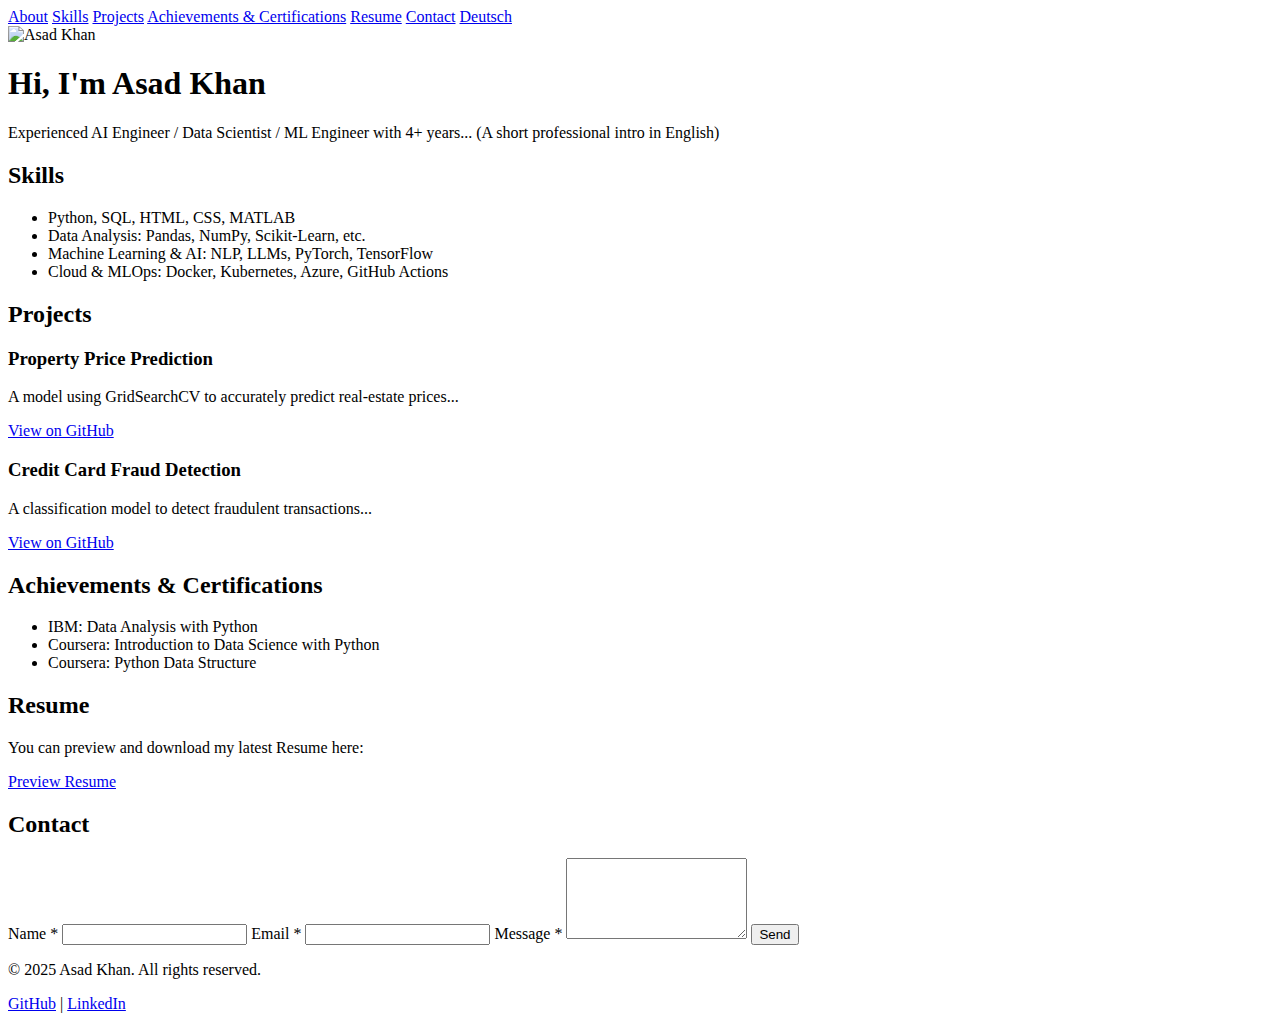
==== index.html @ a213329d "Create index.html" ====
<!DOCTYPE html>
<html lang="en">
<head>
  <meta charset="UTF-8" />
  <meta name="viewport" content="width=device-width, initial-scale=1.0"/>
  <title>Asad Khan - Portfolio</title>
  <link rel="stylesheet" href="assets/css/styles.css" />
</head>
<body>

  <!-- HEADER / NAVBAR -->
  <header>
    <nav>
      <a href="#about">About</a>
      <a href="#skills">Skills</a>
      <a href="#projects">Projects</a>
      <a href="#achievements">Achievements & Certifications</a>
      <a href="#resume">Resume</a>
      <a href="#contact">Contact</a>

      <!-- Link to German version -->
      <a href="de/index.html" class="lang-switch">Deutsch</a>
    </nav>
  </header>

  <!-- HERO / INTRO SECTION -->
  <section id="about" class="section">
    <div class="content">
      <img class="profile-img" src="assets/images/profile.jpg" alt="Asad Khan"/>
      <h1>Hi, I'm Asad Khan</h1>
      <p>
        Experienced AI Engineer / Data Scientist / ML Engineer with 4+ years...
        (A short professional intro in English)
      </p>
    </div>
  </section>

  <!-- SKILLS SECTION -->
  <section id="skills" class="section">
    <h2>Skills</h2>
    <ul>
      <li>Python, SQL, HTML, CSS, MATLAB</li>
      <li>Data Analysis: Pandas, NumPy, Scikit-Learn, etc.</li>
      <li>Machine Learning & AI: NLP, LLMs, PyTorch, TensorFlow</li>
      <li>Cloud & MLOps: Docker, Kubernetes, Azure, GitHub Actions</li>
      <!-- ... -->
    </ul>
  </section>

  <!-- PROJECTS SECTION -->
  <section id="projects" class="section">
    <h2>Projects</h2>
    <!-- Example project 1 -->
    <div class="project-card">
      <h3>Property Price Prediction</h3>
      <p>
        A model using GridSearchCV to accurately predict real-estate prices...
      </p>
      <a href="https://github.com/asadkhan5456/Property-Price-Prediction-Model" target="_blank">
        View on GitHub
      </a>
    </div>

    <!-- Example project 2 -->
    <div class="project-card">
      <h3>Credit Card Fraud Detection</h3>
      <p>
        A classification model to detect fraudulent transactions...
      </p>
      <a href="https://github.com/asadkhan5456/Credit-Card-Fraud-Detection" target="_blank">
        View on GitHub
      </a>
    </div>

    <!-- Add more projects similarly -->
  </section>

  <!-- ACHIEVEMENTS & CERTIFICATIONS SECTION -->
  <section id="achievements" class="section">
    <h2>Achievements & Certifications</h2>
    <ul>
      <li>IBM: Data Analysis with Python</li>
      <li>Coursera: Introduction to Data Science with Python</li>
      <li>Coursera: Python Data Structure</li>
      <!-- Possibly link your PDF certificates as previews or icons -->
    </ul>
  </section>

  <!-- RESUME SECTION -->
  <section id="resume" class="section">
    <h2>Resume</h2>
    <p>You can preview and download my latest Resume here:</p>
    <a href="assets/pdf/Asad_Resume_EN.pdf" target="_blank">Preview Resume</a>
  </section>

  <!-- CONTACT SECTION -->
  <section id="contact" class="section">
    <h2>Contact</h2>
    <form action="https://formspree.io/f/your-formspree-id" method="POST">
      <label for="name">Name *</label>
      <input type="text" id="name" name="name" required />

      <label for="email">Email *</label>
      <input type="email" id="email" name="email" required />

      <label for="message">Message *</label>
      <textarea id="message" name="message" rows="5" required></textarea>

      <button type="submit">Send</button>
    </form>
  </section>

  <!-- FOOTER -->
  <footer>
    <p>&copy; 2025 Asad Khan. All rights reserved.</p>
    <div class="social-links">
      <a href="https://github.com/asadkhan5456" target="_blank">GitHub</a> |
      <a href="https://www.linkedin.com/in/ak54/" target="_blank">LinkedIn</a>
    </div>
  </footer>

</body>
</html>
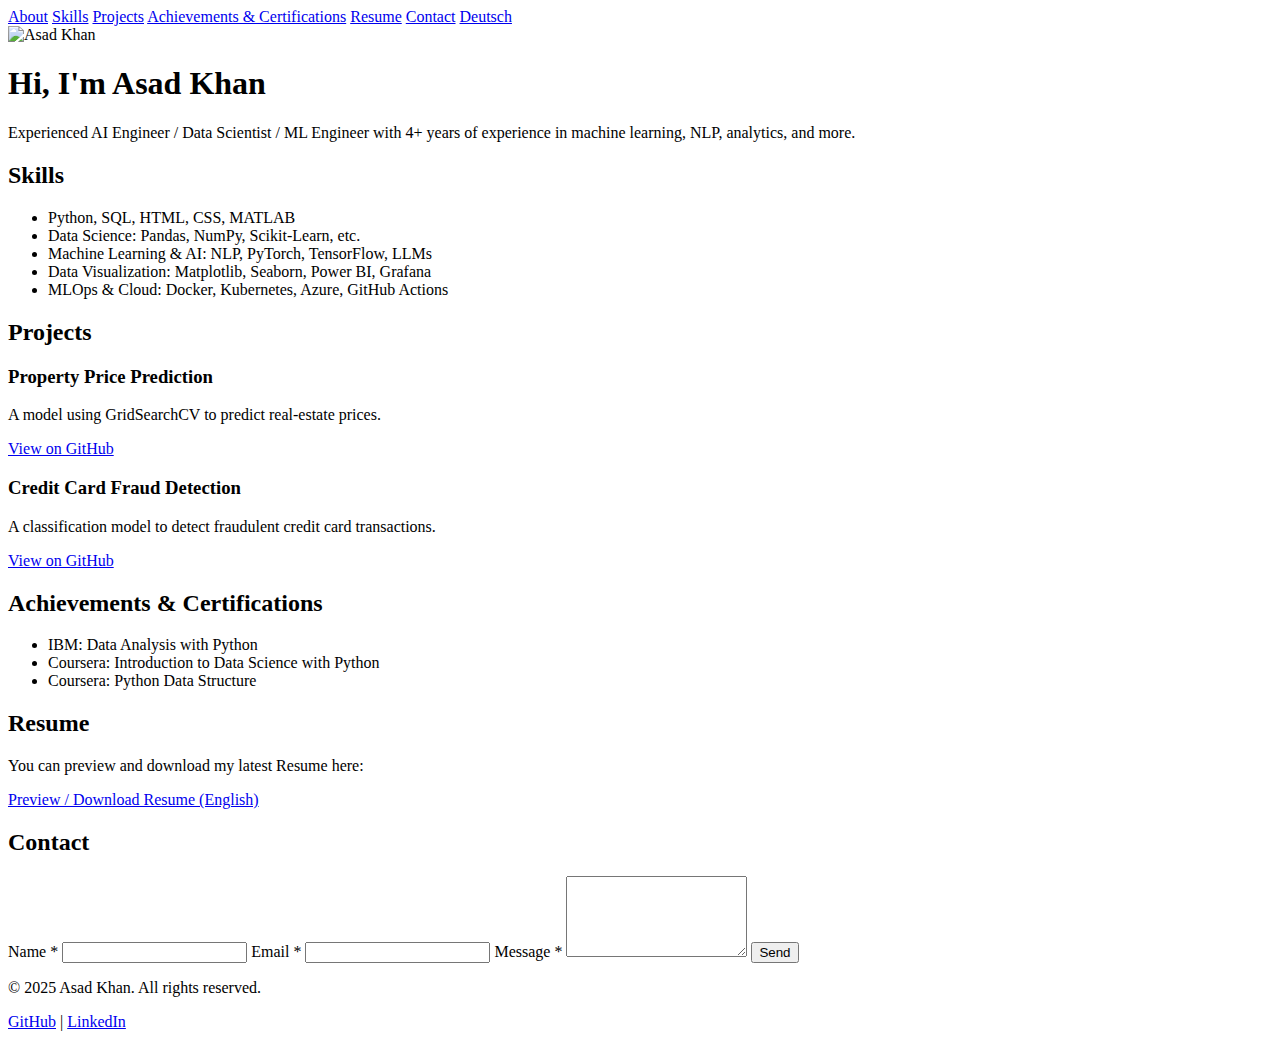
==== commit f901cdb7: "Update index.html" ====
--- a/index.html
+++ b/index.html
@@ -17,20 +17,19 @@
       <a href="#achievements">Achievements & Certifications</a>
       <a href="#resume">Resume</a>
       <a href="#contact">Contact</a>
-
       <!-- Link to German version -->
       <a href="de/index.html" class="lang-switch">Deutsch</a>
     </nav>
   </header>
 
-  <!-- HERO / INTRO SECTION -->
+  <!-- ABOUT SECTION -->
   <section id="about" class="section">
     <div class="content">
       <img class="profile-img" src="assets/images/profile.jpg" alt="Asad Khan"/>
       <h1>Hi, I'm Asad Khan</h1>
       <p>
-        Experienced AI Engineer / Data Scientist / ML Engineer with 4+ years...
-        (A short professional intro in English)
+        Experienced AI Engineer / Data Scientist / ML Engineer with 4+ years of experience in
+        machine learning, NLP, analytics, and more.
       </p>
     </div>
   </section>
@@ -40,39 +39,35 @@
     <h2>Skills</h2>
     <ul>
       <li>Python, SQL, HTML, CSS, MATLAB</li>
-      <li>Data Analysis: Pandas, NumPy, Scikit-Learn, etc.</li>
-      <li>Machine Learning & AI: NLP, LLMs, PyTorch, TensorFlow</li>
-      <li>Cloud & MLOps: Docker, Kubernetes, Azure, GitHub Actions</li>
-      <!-- ... -->
+      <li>Data Science: Pandas, NumPy, Scikit-Learn, etc.</li>
+      <li>Machine Learning & AI: NLP, PyTorch, TensorFlow, LLMs</li>
+      <li>Data Visualization: Matplotlib, Seaborn, Power BI, Grafana</li>
+      <li>MLOps & Cloud: Docker, Kubernetes, Azure, GitHub Actions</li>
     </ul>
   </section>
 
   <!-- PROJECTS SECTION -->
   <section id="projects" class="section">
     <h2>Projects</h2>
-    <!-- Example project 1 -->
+
     <div class="project-card">
       <h3>Property Price Prediction</h3>
-      <p>
-        A model using GridSearchCV to accurately predict real-estate prices...
-      </p>
+      <p>A model using GridSearchCV to predict real-estate prices.</p>
       <a href="https://github.com/asadkhan5456/Property-Price-Prediction-Model" target="_blank">
         View on GitHub
       </a>
     </div>
 
-    <!-- Example project 2 -->
     <div class="project-card">
       <h3>Credit Card Fraud Detection</h3>
-      <p>
-        A classification model to detect fraudulent transactions...
-      </p>
+      <p>A classification model to detect fraudulent credit card transactions.</p>
       <a href="https://github.com/asadkhan5456/Credit-Card-Fraud-Detection" target="_blank">
         View on GitHub
       </a>
     </div>
+    
+    <!-- Add more projects similarly -->
 
-    <!-- Add more projects similarly -->
   </section>
 
   <!-- ACHIEVEMENTS & CERTIFICATIONS SECTION -->
@@ -82,7 +77,7 @@
       <li>IBM: Data Analysis with Python</li>
       <li>Coursera: Introduction to Data Science with Python</li>
       <li>Coursera: Python Data Structure</li>
-      <!-- Possibly link your PDF certificates as previews or icons -->
+      <!-- If you want to show PDF previews, link them here with an <a> or a button -->
     </ul>
   </section>
 
@@ -90,21 +85,25 @@
   <section id="resume" class="section">
     <h2>Resume</h2>
     <p>You can preview and download my latest Resume here:</p>
-    <a href="assets/pdf/Asad_Resume_EN.pdf" target="_blank">Preview Resume</a>
+    <a href="assets/pdf/Asad_Resume_EN.pdf" target="_blank">Preview / Download Resume (English)</a>
   </section>
 
   <!-- CONTACT SECTION -->
   <section id="contact" class="section">
     <h2>Contact</h2>
-    <form action="https://formspree.io/f/your-formspree-id" method="POST">
+    <!-- Replace the action URL with your actual Formspree endpoint -->
+    <form action="https://formspree.io/f/xwplrvye" method="POST">
       <label for="name">Name *</label>
       <input type="text" id="name" name="name" required />
 
       <label for="email">Email *</label>
-      <input type="email" id="email" name="email" required />
+      <input type="email" id="email" name="_replyto" required />
 
       <label for="message">Message *</label>
       <textarea id="message" name="message" rows="5" required></textarea>
+
+      <!-- Optional hidden input to specify language or other metadata -->
+      <!-- <input type="hidden" name="_language" value="en" /> -->
 
       <button type="submit">Send</button>
     </form>
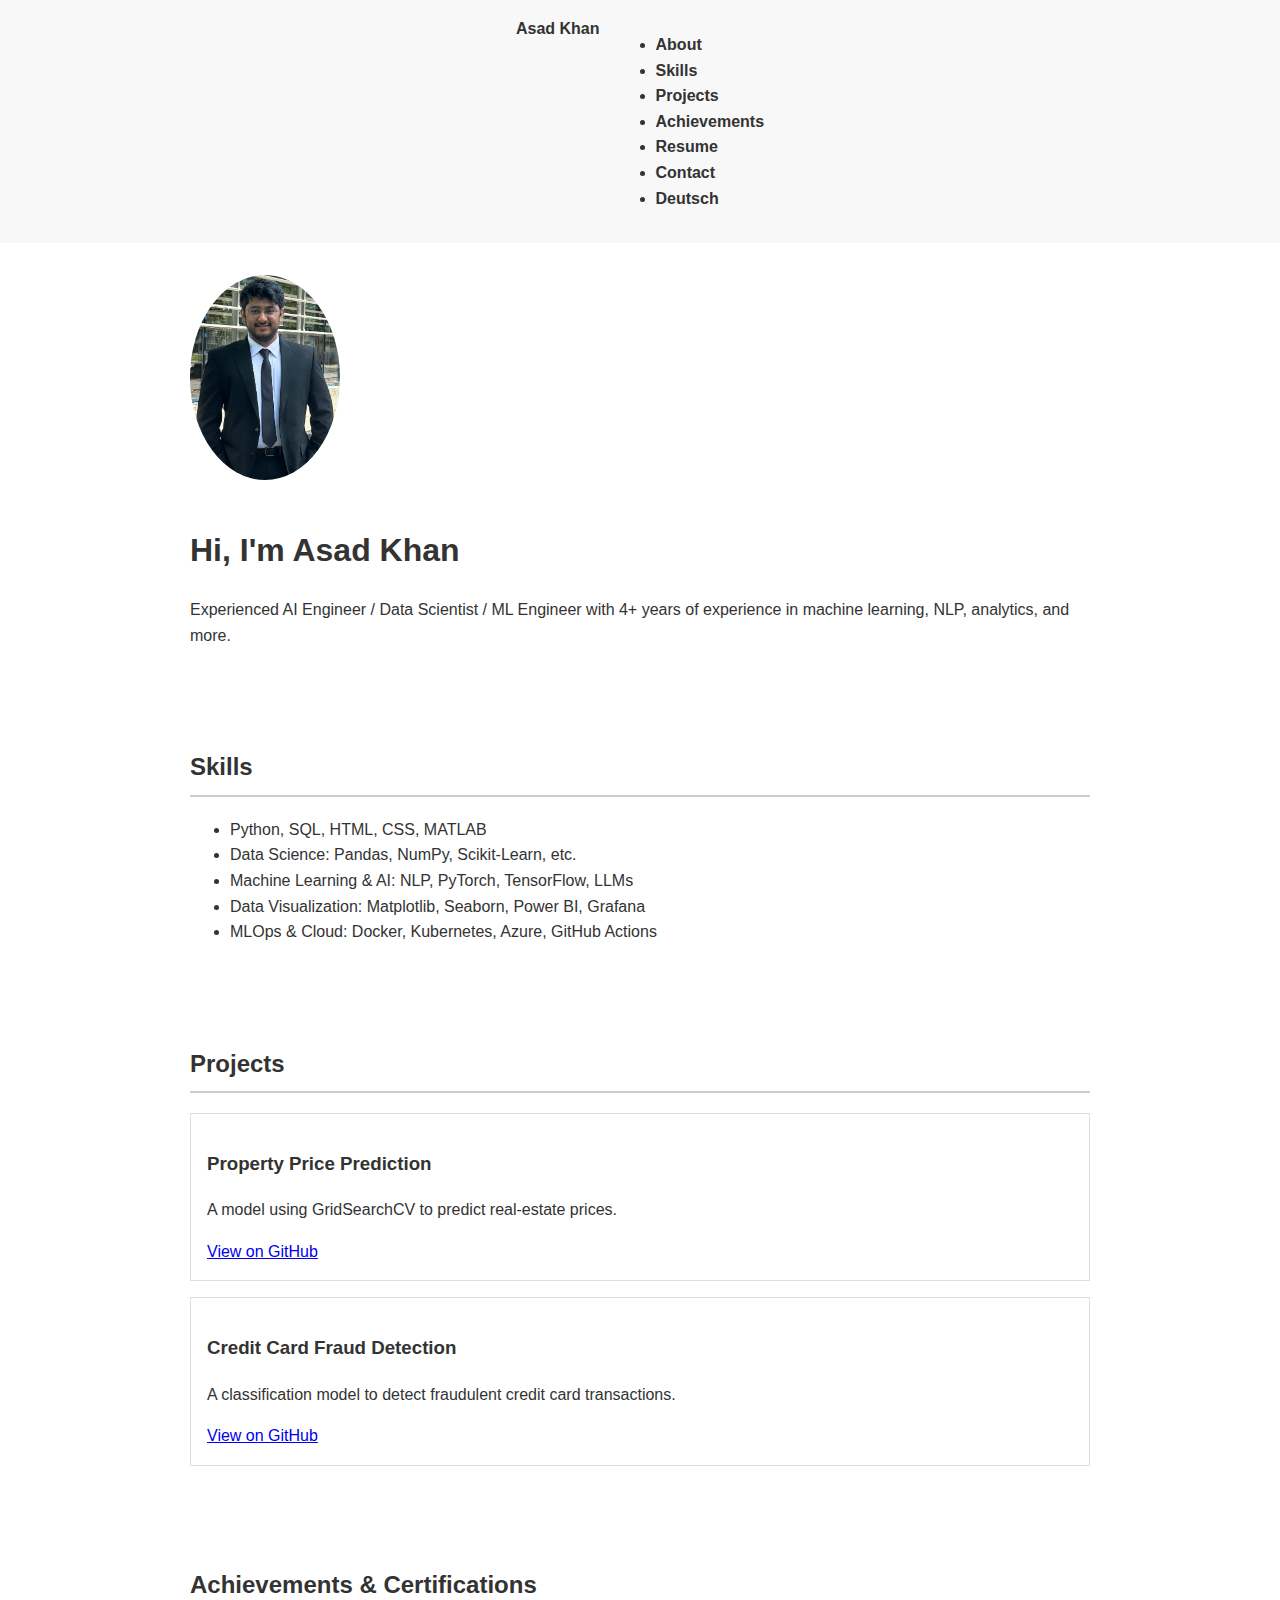
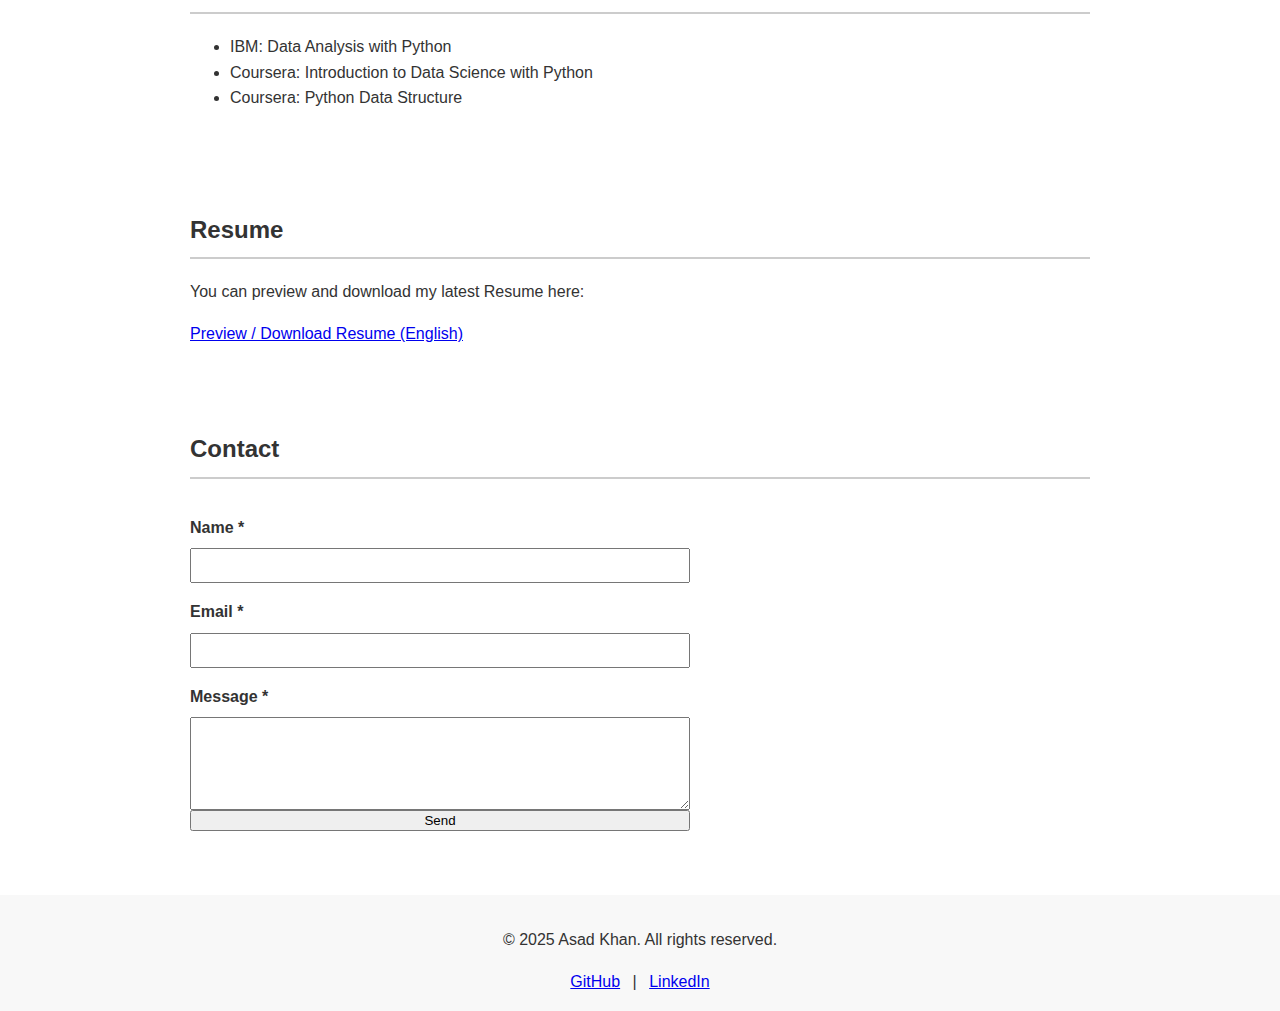
==== commit f5b486be: "Update index.html" ====
--- a/index.html
+++ b/index.html
@@ -9,18 +9,23 @@
 <body>
 
   <!-- HEADER / NAVBAR -->
-  <header>
-    <nav>
-      <a href="#about">About</a>
-      <a href="#skills">Skills</a>
-      <a href="#projects">Projects</a>
-      <a href="#achievements">Achievements & Certifications</a>
-      <a href="#resume">Resume</a>
-      <a href="#contact">Contact</a>
-      <!-- Link to German version -->
-      <a href="de/index.html" class="lang-switch">Deutsch</a>
-    </nav>
-  </header>
+<!-- Updated Header with Sticky & Minimal Style -->
+<header id="header">
+  <nav class="navbar">
+    <div class="logo">
+      <a href="index.html">Asad Khan</a>
+    </div>
+    <ul class="nav-links">
+      <li><a href="#about">About</a></li>
+      <li><a href="#skills">Skills</a></li>
+      <li><a href="#projects">Projects</a></li>
+      <li><a href="#achievements">Achievements</a></li>
+      <li><a href="#resume">Resume</a></li>
+      <li><a href="#contact">Contact</a></li>
+      <li><a href="de/index.html" class="lang-switch">Deutsch</a></li>
+    </ul>
+  </nav>
+</header>
 
   <!-- ABOUT SECTION -->
   <section id="about" class="section">
@@ -117,6 +122,18 @@
       <a href="https://www.linkedin.com/in/ak54/" target="_blank">LinkedIn</a>
     </div>
   </footer>
+<!-- Place before closing body tag -->
+<script>
+  // Example: Change header background on scroll
+  window.addEventListener('scroll', function() {
+    const header = document.getElementById('header');
+    if(window.scrollY > 50) {
+      header.style.background = "rgba(255, 255, 255, 0.95)";
+    } else {
+      header.style.background = "rgba(255, 255, 255, 0.9)";
+    }
+  });
+</script>
 
 </body>
 </html>
--- a/assets/css/styles.css
+++ b/assets/css/styles.css
@@ -0,0 +1,74 @@
+body {
+  margin: 0;
+  font-family: Arial, sans-serif;
+  line-height: 1.6;
+  background-color: #ffffff;
+  color: #333;
+}
+
+header {
+  background: #f8f8f8;
+  padding: 1rem;
+}
+
+header nav {
+  display: flex;
+  justify-content: center;
+  gap: 1rem;
+}
+
+header nav a {
+  text-decoration: none;
+  color: #333;
+  font-weight: bold;
+}
+
+.section {
+  padding: 2rem;
+  max-width: 900px;
+  margin: 0 auto;
+}
+
+.section h2 {
+  border-bottom: 2px solid #ccc;
+  padding-bottom: 0.5rem;
+}
+
+.profile-img {
+  width: 150px;
+  border-radius: 50%;
+  margin-bottom: 1rem;
+}
+
+.project-card {
+  border: 1px solid #ddd;
+  padding: 1rem;
+  margin: 1rem 0;
+}
+
+form {
+  max-width: 500px;
+  display: flex;
+  flex-direction: column;
+}
+
+form label {
+  margin-top: 1rem;
+  font-weight: bold;
+}
+
+form input, form textarea {
+  padding: 0.5rem;
+  margin-top: 0.5rem;
+}
+
+footer {
+  background: #f8f8f8;
+  text-align: center;
+  padding: 1rem;
+  margin-top: 2rem;
+}
+
+footer .social-links a {
+  margin: 0 0.5rem;
+}
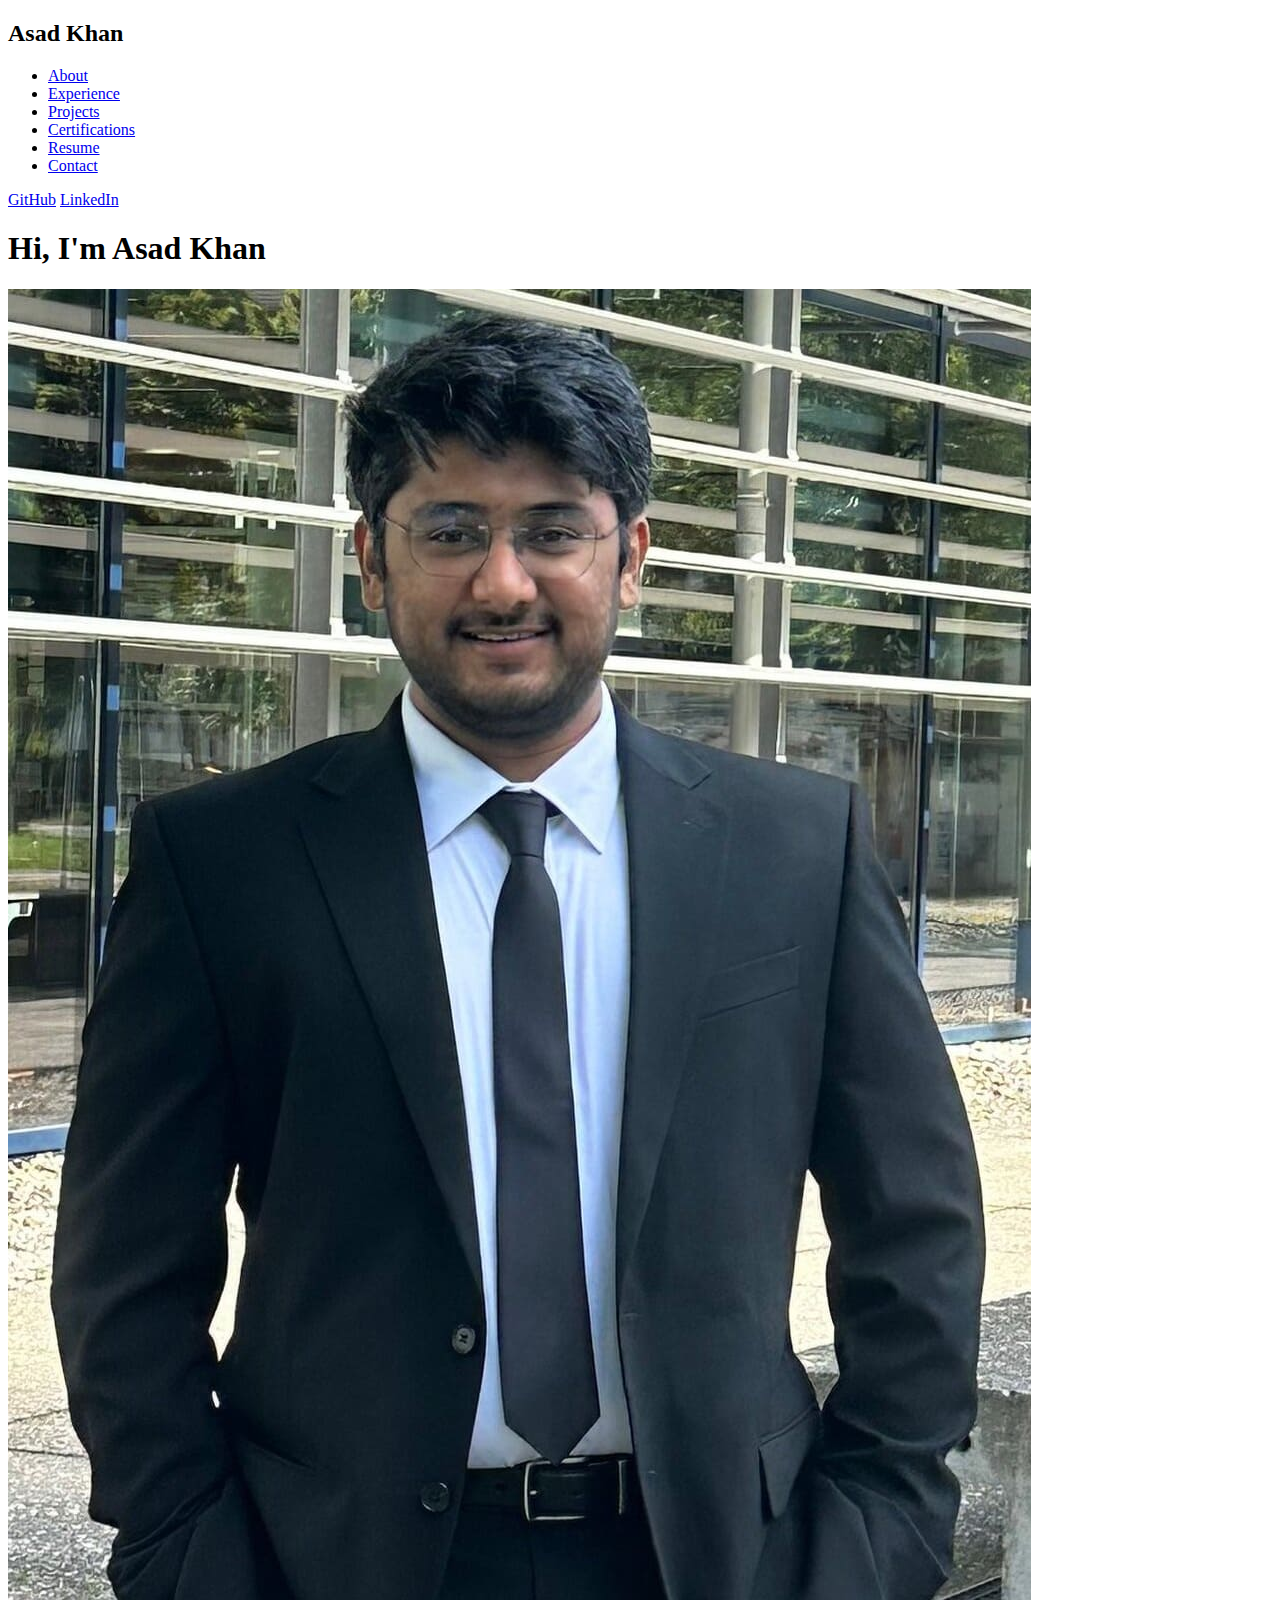
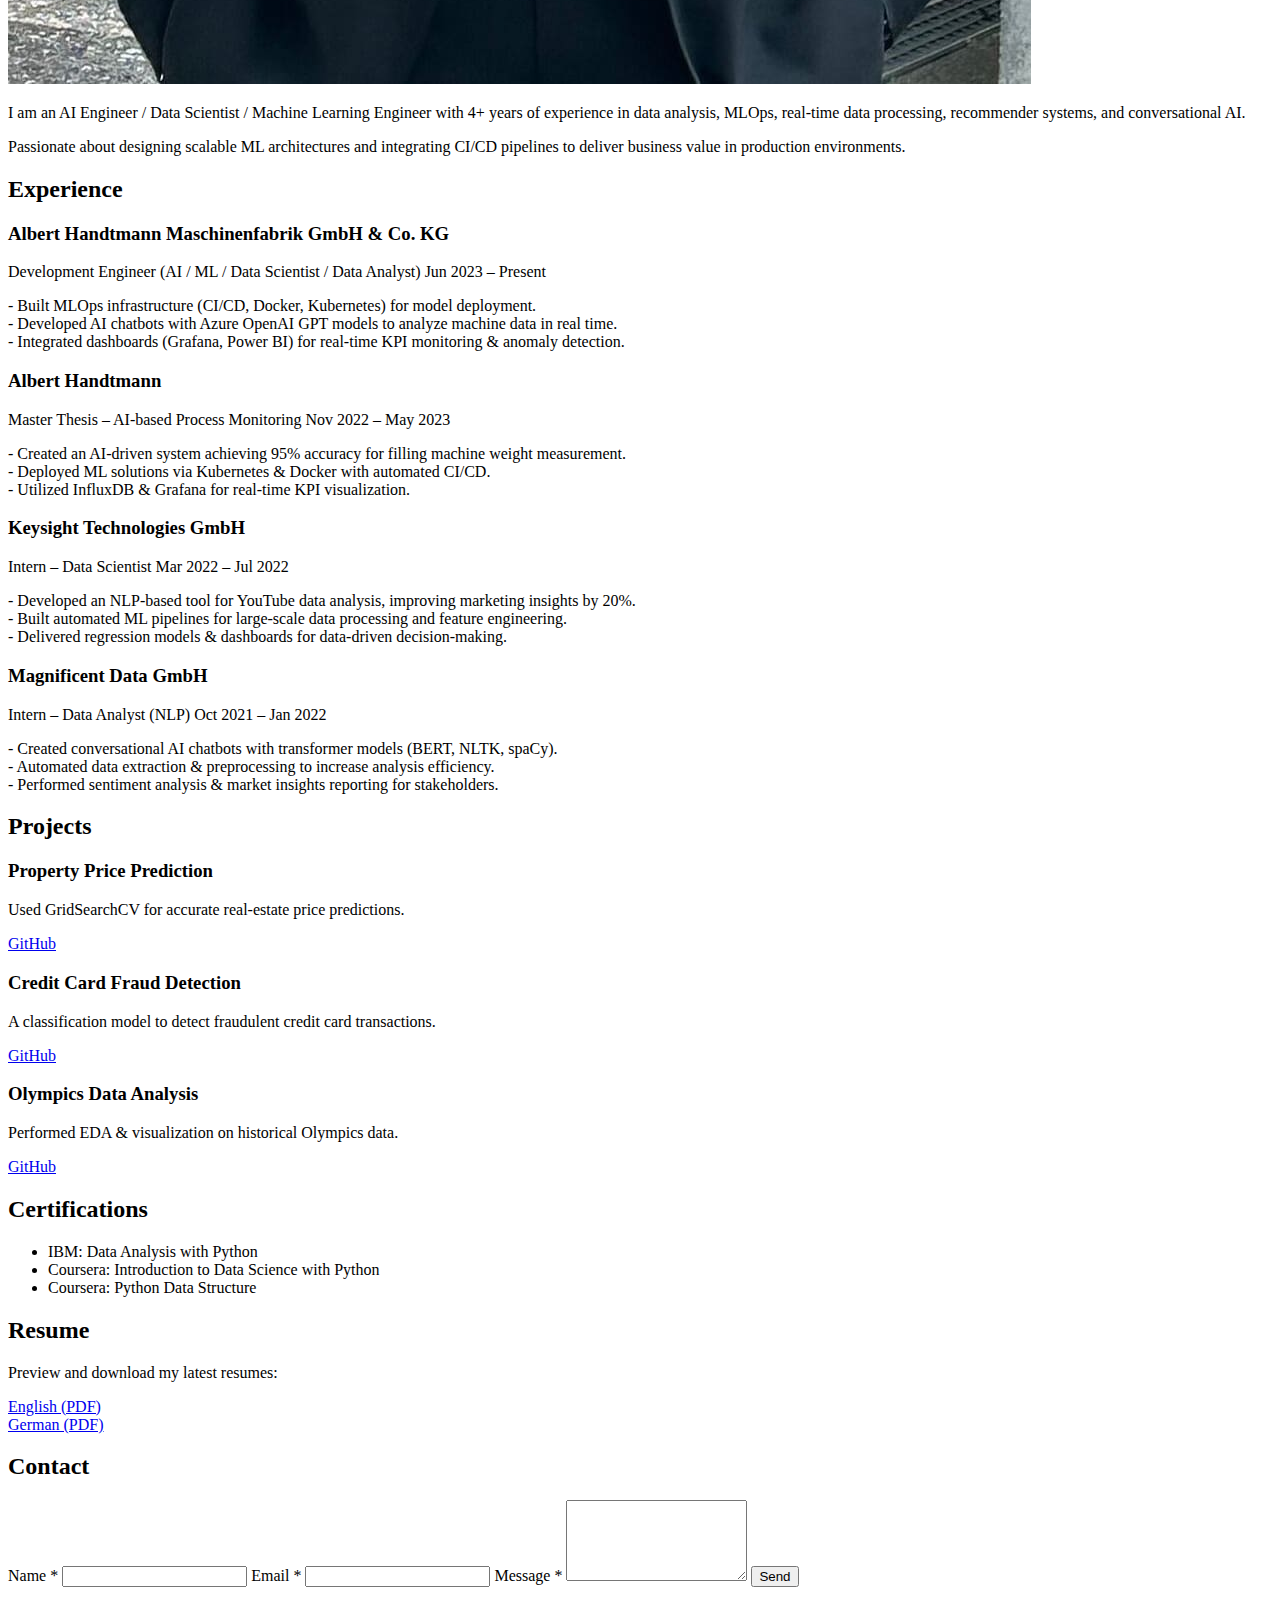
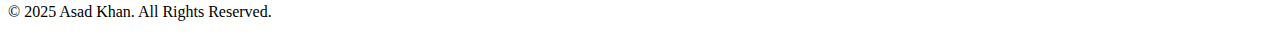
==== commit 8d16492d: "Update index.html" ====
--- a/index.html
+++ b/index.html
@@ -4,136 +4,166 @@
   <meta charset="UTF-8" />
   <meta name="viewport" content="width=device-width, initial-scale=1.0"/>
   <title>Asad Khan - Portfolio</title>
-  <link rel="stylesheet" href="assets/css/styles.css" />
+  <!-- Link to your external CSS -->
+  <link rel="stylesheet" href="assets/css/style.css" />
 </head>
 <body>
 
-  <!-- HEADER / NAVBAR -->
-<!-- Updated Header with Sticky & Minimal Style -->
-<header id="header">
-  <nav class="navbar">
+  <!-- LEFT SIDEBAR NAV -->
+  <nav class="sidebar">
     <div class="logo">
-      <a href="index.html">Asad Khan</a>
+      <!-- Your Name or Logo -->
+      <h2>Asad Khan</h2>
     </div>
     <ul class="nav-links">
       <li><a href="#about">About</a></li>
-      <li><a href="#skills">Skills</a></li>
+      <li><a href="#experience">Experience</a></li>
       <li><a href="#projects">Projects</a></li>
-      <li><a href="#achievements">Achievements</a></li>
+      <li><a href="#achievements">Certifications</a></li>
       <li><a href="#resume">Resume</a></li>
       <li><a href="#contact">Contact</a></li>
-      <li><a href="de/index.html" class="lang-switch">Deutsch</a></li>
+      <!-- Language Switch (if you have a German version) -->
+      <!-- <li><a href="de/index.html">Deutsch</a></li> -->
     </ul>
-  </nav>
-</header>
-
-  <!-- ABOUT SECTION -->
-  <section id="about" class="section">
-    <div class="content">
-      <img class="profile-img" src="assets/images/profile.jpg" alt="Asad Khan"/>
-      <h1>Hi, I'm Asad Khan</h1>
-      <p>
-        Experienced AI Engineer / Data Scientist / ML Engineer with 4+ years of experience in
-        machine learning, NLP, analytics, and more.
-      </p>
-    </div>
-  </section>
-
-  <!-- SKILLS SECTION -->
-  <section id="skills" class="section">
-    <h2>Skills</h2>
-    <ul>
-      <li>Python, SQL, HTML, CSS, MATLAB</li>
-      <li>Data Science: Pandas, NumPy, Scikit-Learn, etc.</li>
-      <li>Machine Learning & AI: NLP, PyTorch, TensorFlow, LLMs</li>
-      <li>Data Visualization: Matplotlib, Seaborn, Power BI, Grafana</li>
-      <li>MLOps & Cloud: Docker, Kubernetes, Azure, GitHub Actions</li>
-    </ul>
-  </section>
-
-  <!-- PROJECTS SECTION -->
-  <section id="projects" class="section">
-    <h2>Projects</h2>
-
-    <div class="project-card">
-      <h3>Property Price Prediction</h3>
-      <p>A model using GridSearchCV to predict real-estate prices.</p>
-      <a href="https://github.com/asadkhan5456/Property-Price-Prediction-Model" target="_blank">
-        View on GitHub
-      </a>
-    </div>
-
-    <div class="project-card">
-      <h3>Credit Card Fraud Detection</h3>
-      <p>A classification model to detect fraudulent credit card transactions.</p>
-      <a href="https://github.com/asadkhan5456/Credit-Card-Fraud-Detection" target="_blank">
-        View on GitHub
-      </a>
-    </div>
-    
-    <!-- Add more projects similarly -->
-
-  </section>
-
-  <!-- ACHIEVEMENTS & CERTIFICATIONS SECTION -->
-  <section id="achievements" class="section">
-    <h2>Achievements & Certifications</h2>
-    <ul>
-      <li>IBM: Data Analysis with Python</li>
-      <li>Coursera: Introduction to Data Science with Python</li>
-      <li>Coursera: Python Data Structure</li>
-      <!-- If you want to show PDF previews, link them here with an <a> or a button -->
-    </ul>
-  </section>
-
-  <!-- RESUME SECTION -->
-  <section id="resume" class="section">
-    <h2>Resume</h2>
-    <p>You can preview and download my latest Resume here:</p>
-    <a href="assets/pdf/Asad_Resume_EN.pdf" target="_blank">Preview / Download Resume (English)</a>
-  </section>
-
-  <!-- CONTACT SECTION -->
-  <section id="contact" class="section">
-    <h2>Contact</h2>
-    <!-- Replace the action URL with your actual Formspree endpoint -->
-    <form action="https://formspree.io/f/xwplrvye" method="POST">
-      <label for="name">Name *</label>
-      <input type="text" id="name" name="name" required />
-
-      <label for="email">Email *</label>
-      <input type="email" id="email" name="_replyto" required />
-
-      <label for="message">Message *</label>
-      <textarea id="message" name="message" rows="5" required></textarea>
-
-      <!-- Optional hidden input to specify language or other metadata -->
-      <!-- <input type="hidden" name="_language" value="en" /> -->
-
-      <button type="submit">Send</button>
-    </form>
-  </section>
-
-  <!-- FOOTER -->
-  <footer>
-    <p>&copy; 2025 Asad Khan. All rights reserved.</p>
-    <div class="social-links">
-      <a href="https://github.com/asadkhan5456" target="_blank">GitHub</a> |
+    <div class="social">
+      <a href="https://github.com/asadkhan5456" target="_blank">GitHub</a>
       <a href="https://www.linkedin.com/in/ak54/" target="_blank">LinkedIn</a>
     </div>
-  </footer>
-<!-- Place before closing body tag -->
-<script>
-  // Example: Change header background on scroll
-  window.addEventListener('scroll', function() {
-    const header = document.getElementById('header');
-    if(window.scrollY > 50) {
-      header.style.background = "rgba(255, 255, 255, 0.95)";
-    } else {
-      header.style.background = "rgba(255, 255, 255, 0.9)";
-    }
-  });
-</script>
+  </nav>
+
+  <!-- MAIN CONTENT WRAPPER -->
+  <div class="main-content">
+
+    <!-- ABOUT SECTION -->
+    <section id="about" class="section">
+      <h1>Hi, I'm Asad Khan</h1>
+      <img src="assets/images/profile.jpg" alt="Asad Khan" class="profile-pic" />
+      <p>
+        I am an AI Engineer / Data Scientist / Machine Learning Engineer with 4+ years of experience in 
+        data analysis, MLOps, real-time data processing, recommender systems, and conversational AI.
+      </p>
+      <p>
+        Passionate about designing scalable ML architectures and integrating CI/CD pipelines 
+        to deliver business value in production environments.
+      </p>
+    </section>
+
+    <!-- EXPERIENCE SECTION -->
+    <section id="experience" class="section">
+      <h2>Experience</h2>
+      <div class="timeline">
+        <div class="job">
+          <h3>Albert Handtmann Maschinenfabrik GmbH & Co. KG</h3>
+          <span class="job-title">Development Engineer (AI / ML / Data Scientist / Data Analyst)</span>
+          <span class="job-dates">Jun 2023 – Present</span>
+          <p>
+            - Built MLOps infrastructure (CI/CD, Docker, Kubernetes) for model deployment.<br/>
+            - Developed AI chatbots with Azure OpenAI GPT models to analyze machine data in real time.<br/>
+            - Integrated dashboards (Grafana, Power BI) for real-time KPI monitoring & anomaly detection.
+          </p>
+        </div>
+
+        <div class="job">
+          <h3>Albert Handtmann</h3>
+          <span class="job-title">Master Thesis – AI-based Process Monitoring</span>
+          <span class="job-dates">Nov 2022 – May 2023</span>
+          <p>
+            - Created an AI-driven system achieving 95% accuracy for filling machine weight measurement.<br/>
+            - Deployed ML solutions via Kubernetes & Docker with automated CI/CD.<br/>
+            - Utilized InfluxDB & Grafana for real-time KPI visualization.
+          </p>
+        </div>
+
+        <div class="job">
+          <h3>Keysight Technologies GmbH</h3>
+          <span class="job-title">Intern – Data Scientist</span>
+          <span class="job-dates">Mar 2022 – Jul 2022</span>
+          <p>
+            - Developed an NLP-based tool for YouTube data analysis, improving marketing insights by 20%.<br/>
+            - Built automated ML pipelines for large-scale data processing and feature engineering.<br/>
+            - Delivered regression models & dashboards for data-driven decision-making.
+          </p>
+        </div>
+
+        <div class="job">
+          <h3>Magnificent Data GmbH</h3>
+          <span class="job-title">Intern – Data Analyst (NLP)</span>
+          <span class="job-dates">Oct 2021 – Jan 2022</span>
+          <p>
+            - Created conversational AI chatbots with transformer models (BERT, NLTK, spaCy).<br/>
+            - Automated data extraction & preprocessing to increase analysis efficiency.<br/>
+            - Performed sentiment analysis & market insights reporting for stakeholders.
+          </p>
+        </div>
+      </div>
+    </section>
+
+    <!-- PROJECTS SECTION -->
+    <section id="projects" class="section">
+      <h2>Projects</h2>
+      <div class="projects-grid">
+        <div class="project-card">
+          <h3>Property Price Prediction</h3>
+          <p>Used GridSearchCV for accurate real-estate price predictions.</p>
+          <a href="https://github.com/asadkhan5456/Property-Price-Prediction-Model" target="_blank">GitHub</a>
+        </div>
+        <div class="project-card">
+          <h3>Credit Card Fraud Detection</h3>
+          <p>A classification model to detect fraudulent credit card transactions.</p>
+          <a href="https://github.com/asadkhan5456/Credit-Card-Fraud-Detection" target="_blank">GitHub</a>
+        </div>
+        <div class="project-card">
+          <h3>Olympics Data Analysis</h3>
+          <p>Performed EDA & visualization on historical Olympics data.</p>
+          <a href="https://github.com/asadkhan5456/Olympics-Game-Data-Analysis" target="_blank">GitHub</a>
+        </div>
+        <!-- Add more projects as needed -->
+      </div>
+    </section>
+
+    <!-- CERTIFICATIONS SECTION -->
+    <section id="achievements" class="section">
+      <h2>Certifications</h2>
+      <ul class="cert-list">
+        <li>IBM: Data Analysis with Python</li>
+        <li>Coursera: Introduction to Data Science with Python</li>
+        <li>Coursera: Python Data Structure</li>
+      </ul>
+    </section>
+
+    <!-- RESUME SECTION -->
+    <section id="resume" class="section">
+      <h2>Resume</h2>
+      <p>Preview and download my latest resumes:</p>
+      <a href="assets/pdf/Asad_Resume_EN.pdf" target="_blank">English (PDF)</a><br/>
+      <a href="assets/pdf/Asad_Resume_DE.pdf" target="_blank">German (PDF)</a>
+    </section>
+
+    <!-- CONTACT SECTION -->
+    <section id="contact" class="section">
+      <h2>Contact</h2>
+      <form action="https://formspree.io/f/xwplrvye" method="POST">
+        <label for="name">Name *</label>
+        <input type="text" id="name" name="name" required />
+
+        <label for="email">Email *</label>
+        <input type="email" id="email" name="_replyto" required />
+
+        <label for="message">Message *</label>
+        <textarea id="message" name="message" rows="5" required></textarea>
+
+        <button type="submit">Send</button>
+      </form>
+    </section>
+
+    <!-- FOOTER -->
+    <footer>
+      <p>&copy; 2025 Asad Khan. All Rights Reserved.</p>
+    </footer>
+
+  </div> <!-- end main-content -->
+
+  <!-- Optionally add minimal JS for enhancements, e.g., toggling a mobile nav -->
 
 </body>
 </html>
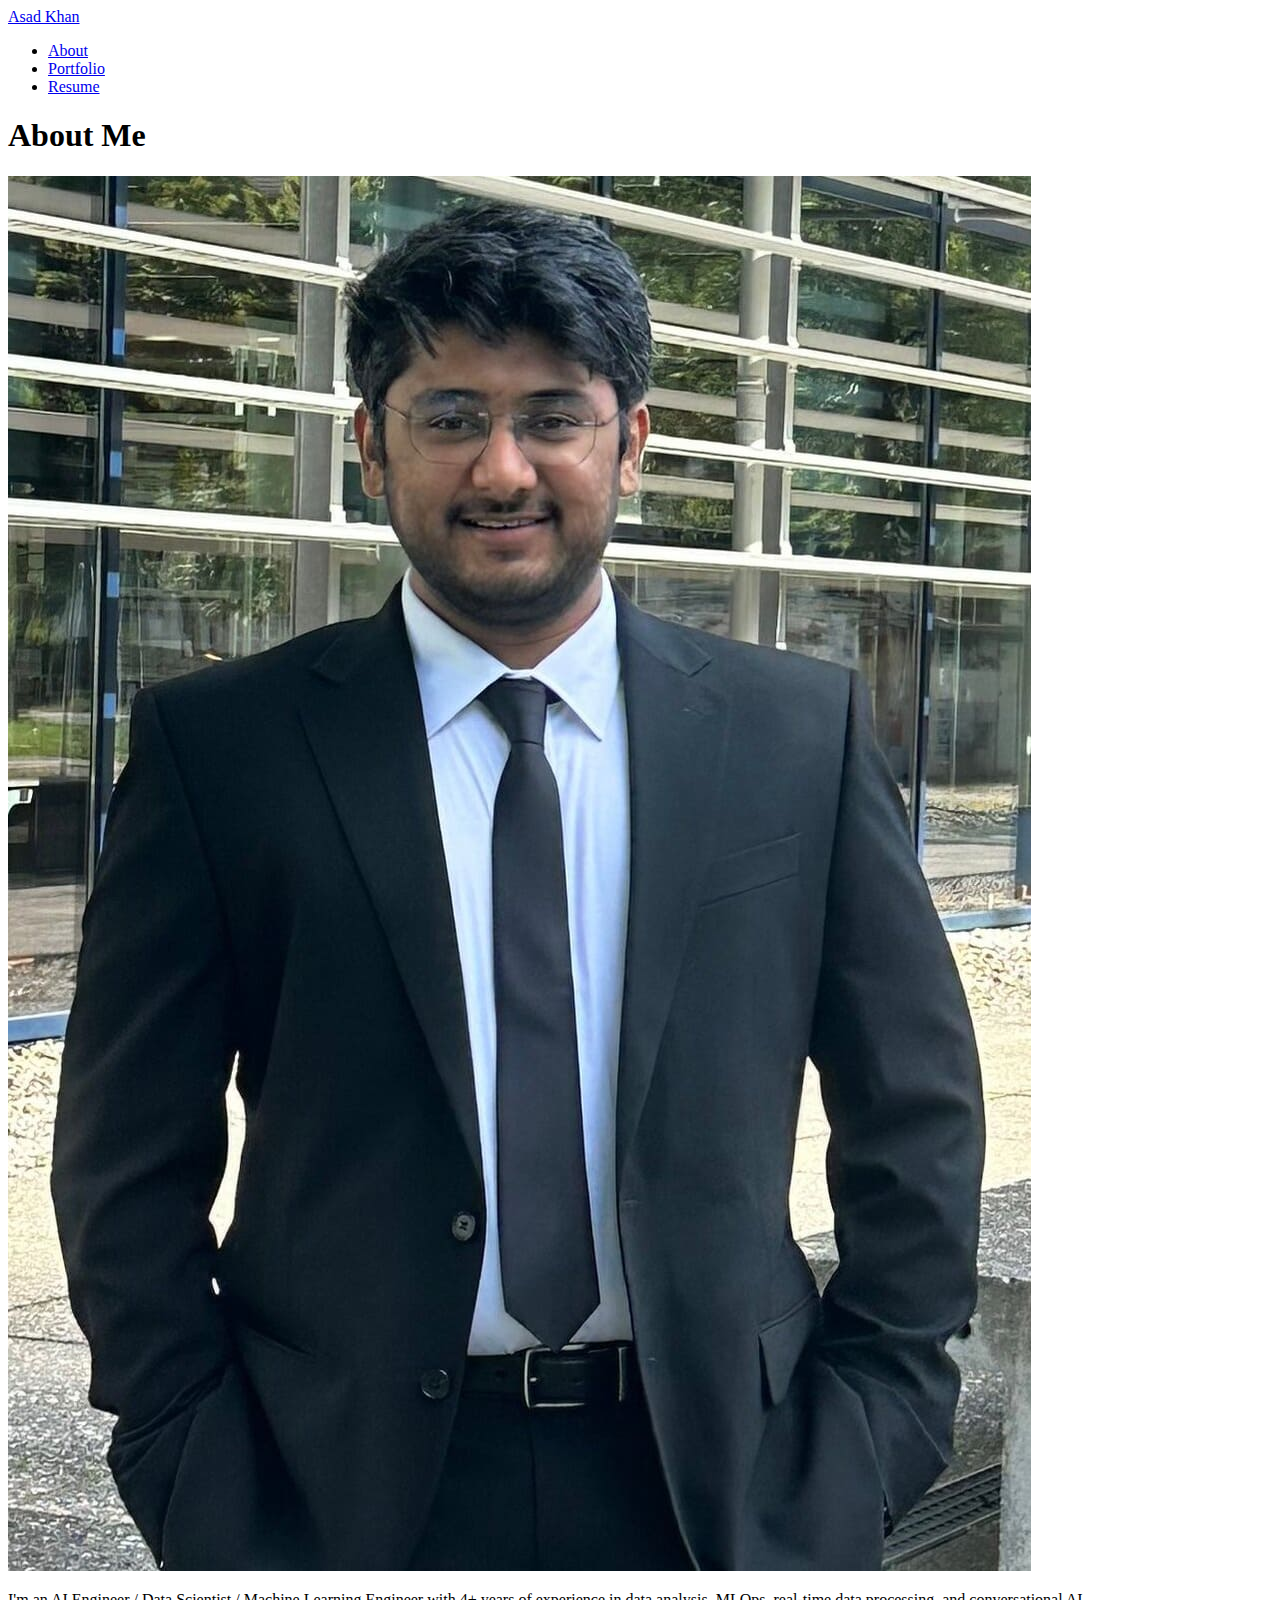
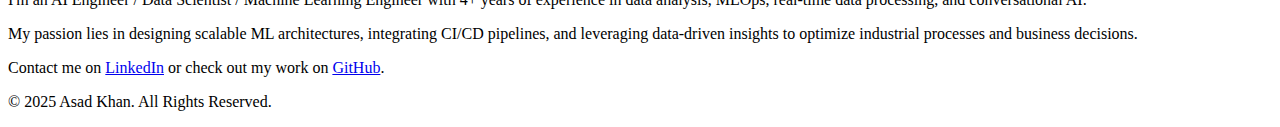
==== commit af9ecdd7: "Update index.html" ====
--- a/index.html
+++ b/index.html
@@ -1,169 +1,52 @@
 <!DOCTYPE html>
 <html lang="en">
 <head>
-  <meta charset="UTF-8" />
+  <meta charset="UTF-8">
   <meta name="viewport" content="width=device-width, initial-scale=1.0"/>
-  <title>Asad Khan - Portfolio</title>
-  <!-- Link to your external CSS -->
+  <title>Asad Khan - About</title>
   <link rel="stylesheet" href="assets/css/style.css" />
 </head>
 <body>
 
-  <!-- LEFT SIDEBAR NAV -->
-  <nav class="sidebar">
-    <div class="logo">
-      <!-- Your Name or Logo -->
-      <h2>Asad Khan</h2>
+  <!-- NAVIGATION -->
+  <nav>
+    <div class="nav-left">
+      <a href="index.html" class="site-title">Asad Khan</a>
     </div>
-    <ul class="nav-links">
-      <li><a href="#about">About</a></li>
-      <li><a href="#experience">Experience</a></li>
-      <li><a href="#projects">Projects</a></li>
-      <li><a href="#achievements">Certifications</a></li>
-      <li><a href="#resume">Resume</a></li>
-      <li><a href="#contact">Contact</a></li>
-      <!-- Language Switch (if you have a German version) -->
-      <!-- <li><a href="de/index.html">Deutsch</a></li> -->
-    </ul>
-    <div class="social">
-      <a href="https://github.com/asadkhan5456" target="_blank">GitHub</a>
-      <a href="https://www.linkedin.com/in/ak54/" target="_blank">LinkedIn</a>
+    <div class="nav-right">
+      <ul>
+        <li><a href="index.html">About</a></li>
+        <li><a href="portfolio/">Portfolio</a></li>
+        <li><a href="resume/">Resume</a></li>
+        <!-- Add more links if needed -->
+      </ul>
     </div>
   </nav>
 
-  <!-- MAIN CONTENT WRAPPER -->
-  <div class="main-content">
-
-    <!-- ABOUT SECTION -->
-    <section id="about" class="section">
-      <h1>Hi, I'm Asad Khan</h1>
+  <!-- MAIN CONTENT -->
+  <div class="container">
+    <section class="about-section">
+      <h1>About Me</h1>
       <img src="assets/images/profile.jpg" alt="Asad Khan" class="profile-pic" />
       <p>
-        I am an AI Engineer / Data Scientist / Machine Learning Engineer with 4+ years of experience in 
-        data analysis, MLOps, real-time data processing, recommender systems, and conversational AI.
+        I'm an AI Engineer / Data Scientist / Machine Learning Engineer with 4+ years of experience
+        in data analysis, MLOps, real-time data processing, and conversational AI.
       </p>
       <p>
-        Passionate about designing scalable ML architectures and integrating CI/CD pipelines 
-        to deliver business value in production environments.
+        My passion lies in designing scalable ML architectures, integrating CI/CD pipelines,
+        and leveraging data-driven insights to optimize industrial processes and business decisions.
+      </p>
+      <p>
+        Contact me on <a href="https://www.linkedin.com/in/ak54/" target="_blank">LinkedIn</a> or 
+        check out my work on <a href="https://github.com/asadkhan5456" target="_blank">GitHub</a>.
       </p>
     </section>
+  </div>
 
-    <!-- EXPERIENCE SECTION -->
-    <section id="experience" class="section">
-      <h2>Experience</h2>
-      <div class="timeline">
-        <div class="job">
-          <h3>Albert Handtmann Maschinenfabrik GmbH & Co. KG</h3>
-          <span class="job-title">Development Engineer (AI / ML / Data Scientist / Data Analyst)</span>
-          <span class="job-dates">Jun 2023 – Present</span>
-          <p>
-            - Built MLOps infrastructure (CI/CD, Docker, Kubernetes) for model deployment.<br/>
-            - Developed AI chatbots with Azure OpenAI GPT models to analyze machine data in real time.<br/>
-            - Integrated dashboards (Grafana, Power BI) for real-time KPI monitoring & anomaly detection.
-          </p>
-        </div>
-
-        <div class="job">
-          <h3>Albert Handtmann</h3>
-          <span class="job-title">Master Thesis – AI-based Process Monitoring</span>
-          <span class="job-dates">Nov 2022 – May 2023</span>
-          <p>
-            - Created an AI-driven system achieving 95% accuracy for filling machine weight measurement.<br/>
-            - Deployed ML solutions via Kubernetes & Docker with automated CI/CD.<br/>
-            - Utilized InfluxDB & Grafana for real-time KPI visualization.
-          </p>
-        </div>
-
-        <div class="job">
-          <h3>Keysight Technologies GmbH</h3>
-          <span class="job-title">Intern – Data Scientist</span>
-          <span class="job-dates">Mar 2022 – Jul 2022</span>
-          <p>
-            - Developed an NLP-based tool for YouTube data analysis, improving marketing insights by 20%.<br/>
-            - Built automated ML pipelines for large-scale data processing and feature engineering.<br/>
-            - Delivered regression models & dashboards for data-driven decision-making.
-          </p>
-        </div>
-
-        <div class="job">
-          <h3>Magnificent Data GmbH</h3>
-          <span class="job-title">Intern – Data Analyst (NLP)</span>
-          <span class="job-dates">Oct 2021 – Jan 2022</span>
-          <p>
-            - Created conversational AI chatbots with transformer models (BERT, NLTK, spaCy).<br/>
-            - Automated data extraction & preprocessing to increase analysis efficiency.<br/>
-            - Performed sentiment analysis & market insights reporting for stakeholders.
-          </p>
-        </div>
-      </div>
-    </section>
-
-    <!-- PROJECTS SECTION -->
-    <section id="projects" class="section">
-      <h2>Projects</h2>
-      <div class="projects-grid">
-        <div class="project-card">
-          <h3>Property Price Prediction</h3>
-          <p>Used GridSearchCV for accurate real-estate price predictions.</p>
-          <a href="https://github.com/asadkhan5456/Property-Price-Prediction-Model" target="_blank">GitHub</a>
-        </div>
-        <div class="project-card">
-          <h3>Credit Card Fraud Detection</h3>
-          <p>A classification model to detect fraudulent credit card transactions.</p>
-          <a href="https://github.com/asadkhan5456/Credit-Card-Fraud-Detection" target="_blank">GitHub</a>
-        </div>
-        <div class="project-card">
-          <h3>Olympics Data Analysis</h3>
-          <p>Performed EDA & visualization on historical Olympics data.</p>
-          <a href="https://github.com/asadkhan5456/Olympics-Game-Data-Analysis" target="_blank">GitHub</a>
-        </div>
-        <!-- Add more projects as needed -->
-      </div>
-    </section>
-
-    <!-- CERTIFICATIONS SECTION -->
-    <section id="achievements" class="section">
-      <h2>Certifications</h2>
-      <ul class="cert-list">
-        <li>IBM: Data Analysis with Python</li>
-        <li>Coursera: Introduction to Data Science with Python</li>
-        <li>Coursera: Python Data Structure</li>
-      </ul>
-    </section>
-
-    <!-- RESUME SECTION -->
-    <section id="resume" class="section">
-      <h2>Resume</h2>
-      <p>Preview and download my latest resumes:</p>
-      <a href="assets/pdf/Asad_Resume_EN.pdf" target="_blank">English (PDF)</a><br/>
-      <a href="assets/pdf/Asad_Resume_DE.pdf" target="_blank">German (PDF)</a>
-    </section>
-
-    <!-- CONTACT SECTION -->
-    <section id="contact" class="section">
-      <h2>Contact</h2>
-      <form action="https://formspree.io/f/xwplrvye" method="POST">
-        <label for="name">Name *</label>
-        <input type="text" id="name" name="name" required />
-
-        <label for="email">Email *</label>
-        <input type="email" id="email" name="_replyto" required />
-
-        <label for="message">Message *</label>
-        <textarea id="message" name="message" rows="5" required></textarea>
-
-        <button type="submit">Send</button>
-      </form>
-    </section>
-
-    <!-- FOOTER -->
-    <footer>
-      <p>&copy; 2025 Asad Khan. All Rights Reserved.</p>
-    </footer>
-
-  </div> <!-- end main-content -->
-
-  <!-- Optionally add minimal JS for enhancements, e.g., toggling a mobile nav -->
+  <!-- FOOTER -->
+  <footer>
+    <p>&copy; 2025 Asad Khan. All Rights Reserved.</p>
+  </footer>
 
 </body>
 </html>
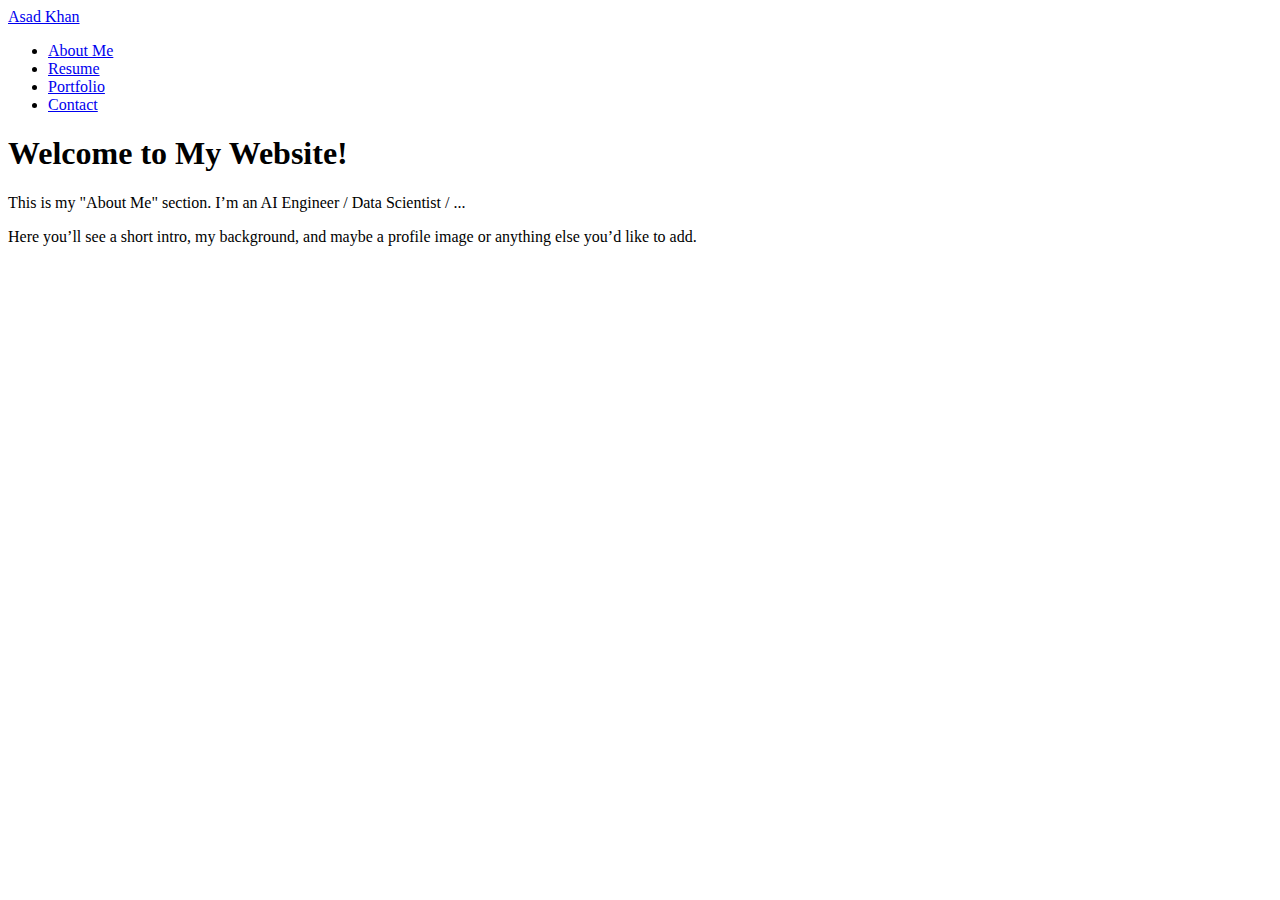
==== commit fe6edec3: "Update index.html" ====
--- a/index.html
+++ b/index.html
@@ -1,52 +1,35 @@
 <!DOCTYPE html>
 <html lang="en">
 <head>
-  <meta charset="UTF-8">
+  <meta charset="UTF-8"/>
   <meta name="viewport" content="width=device-width, initial-scale=1.0"/>
   <title>Asad Khan - About</title>
-  <link rel="stylesheet" href="assets/css/style.css" />
+  <link rel="stylesheet" href="assets/css/style.css"/>
 </head>
 <body>
 
-  <!-- NAVIGATION -->
-  <nav>
-    <div class="nav-left">
-      <a href="index.html" class="site-title">Asad Khan</a>
-    </div>
-    <div class="nav-right">
-      <ul>
-        <li><a href="index.html">About</a></li>
-        <li><a href="portfolio/">Portfolio</a></li>
-        <li><a href="resume/">Resume</a></li>
-        <!-- Add more links if needed -->
-      </ul>
-    </div>
-  </nav>
-
-  <!-- MAIN CONTENT -->
-  <div class="container">
-    <section class="about-section">
-      <h1>About Me</h1>
-      <img src="assets/images/profile.jpg" alt="Asad Khan" class="profile-pic" />
-      <p>
-        I'm an AI Engineer / Data Scientist / Machine Learning Engineer with 4+ years of experience
-        in data analysis, MLOps, real-time data processing, and conversational AI.
-      </p>
-      <p>
-        My passion lies in designing scalable ML architectures, integrating CI/CD pipelines,
-        and leveraging data-driven insights to optimize industrial processes and business decisions.
-      </p>
-      <p>
-        Contact me on <a href="https://www.linkedin.com/in/ak54/" target="_blank">LinkedIn</a> or 
-        check out my work on <a href="https://github.com/asadkhan5456" target="_blank">GitHub</a>.
-      </p>
-    </section>
+  <!-- LEFT VERTICAL NAV -->
+  <div class="nav-container">
+    <a href="index.html" class="nav-title">Asad Khan</a>
+    <ul class="nav-links">
+      <li><a href="index.html" class="active">About Me</a></li>
+      <li><a href="resume.html">Resume</a></li>
+      <li><a href="portfolio.html">Portfolio</a></li>
+      <li><a href="contact.html">Contact</a></li>
+    </ul>
   </div>
 
-  <!-- FOOTER -->
-  <footer>
-    <p>&copy; 2025 Asad Khan. All Rights Reserved.</p>
-  </footer>
+  <!-- PAGE CONTENT -->
+  <div class="main-content">
+    <h1>Welcome to My Website!</h1>
+    <p>
+      This is my "About Me" section. I’m an AI Engineer / Data Scientist / ...
+    </p>
+    <p>
+      Here you’ll see a short intro, my background, and maybe a profile image 
+      or anything else you’d like to add.
+    </p>
+  </div>
 
 </body>
 </html>
